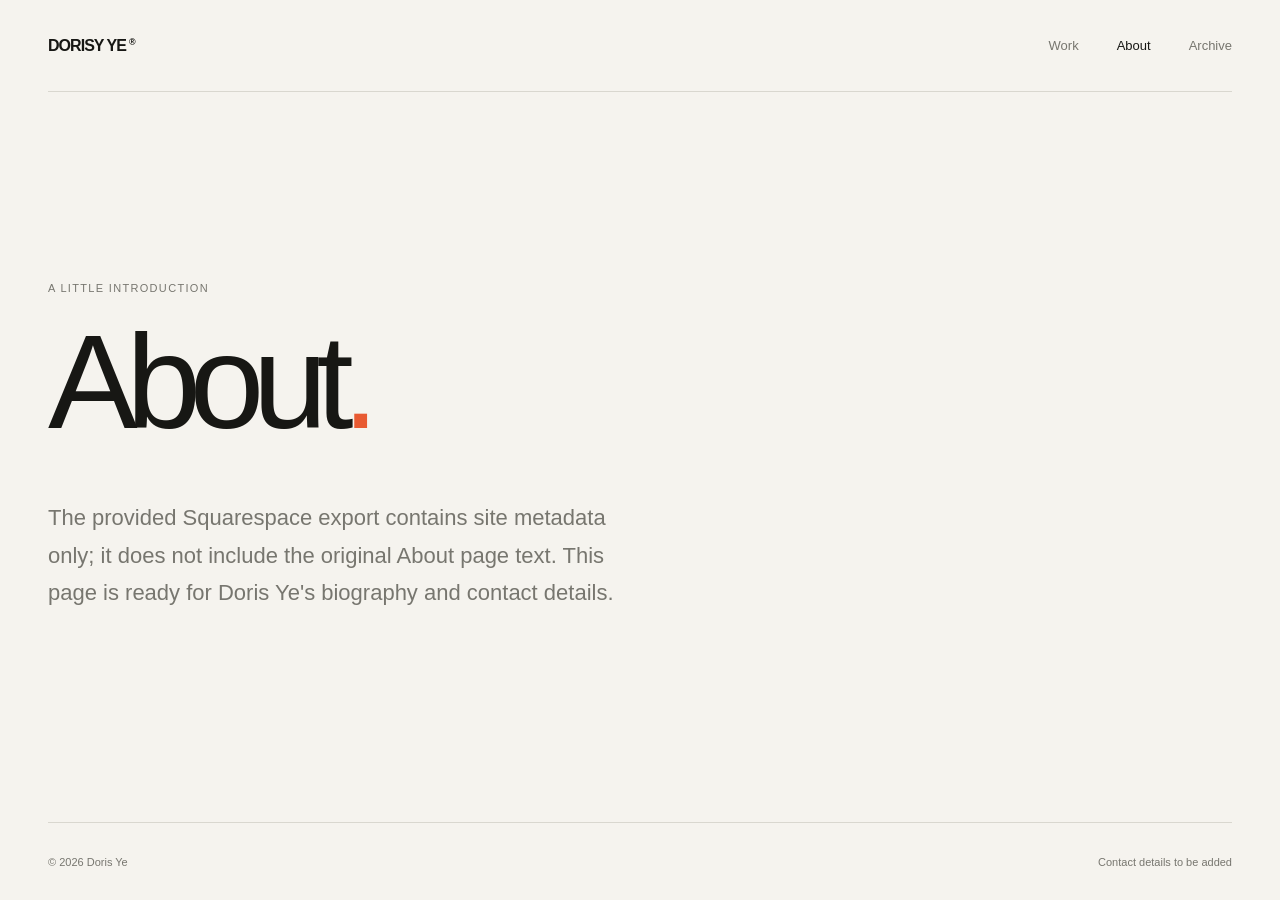
==== public/about.html @ 45a3389e "Create static portfolio site" ====
<!doctype html>
<html lang="en">
  <head>
    <meta charset="utf-8">
    <meta name="viewport" content="width=device-width, initial-scale=1">
    <meta name="theme-color" content="#f5f3ee">
    <meta name="description" content="About Doris Ye.">
    <title>About — Doris Ye</title>
    <link rel="stylesheet" href="assets/css/site.css">
    <script src="assets/js/site.js" defer></script>
  </head>
  <body>
    <header class="site-header">
      <a class="wordmark" href="index.html" aria-label="Doris Ye, home">DORISY YE<span>®</span></a>
      <button class="menu-toggle" type="button" aria-expanded="false" aria-controls="primary-nav">Menu</button>
      <nav id="primary-nav" class="primary-nav" aria-label="Main navigation">
        <a href="index.html">Work</a>
        <a href="about.html" aria-current="page">About</a>
        <a href="archive.html">Archive</a>
      </nav>
    </header>
    <main class="text-page">
      <p class="eyebrow">A little introduction</p>
      <h1>About<span class="accent">.</span></h1>
      <div class="text-page-copy">
        <p>The provided Squarespace export contains site metadata only; it does not include the original About page text. This page is ready for Doris Ye's biography and contact details.</p>
      </div>
    </main>
    <footer class="site-footer">
      <span>© <span data-current-year>2026</span> Doris Ye</span>
      <span>Contact details to be added</span>
    </footer>
  </body>
</html>
---- public/assets/css/site.css ----
:root {
  color-scheme: light;
  --paper: #f5f3ee;
  --ink: #171714;
  --muted: #77766f;
  --line: #d9d7cf;
  --orange: #e85a32;
  font-family: "Segoe UI", Arial, sans-serif;
}

* { box-sizing: border-box; }

body {
  min-width: 320px;
  margin: 0;
  background: var(--paper);
  color: var(--ink);
}

a { color: inherit; text-decoration: none; }
a:focus-visible, button:focus-visible { outline: 2px solid var(--orange); outline-offset: 5px; }

.site-header, main, .site-footer {
  width: min(100% - 96px, 1440px);
  margin-inline: auto;
}

.site-header {
  min-height: 92px;
  display: flex;
  align-items: center;
  justify-content: space-between;
  border-bottom: 1px solid var(--line);
}

.wordmark {
  font: 700 16px/1 "Segoe UI", Arial, sans-serif;
  letter-spacing: -.06em;
}

.wordmark span { margin-left: 3px; font-size: 9px; vertical-align: top; }

.primary-nav { display: flex; gap: 38px; font-size: 13px; }
.primary-nav a { color: var(--muted); transition: color .2s ease; }
.primary-nav a:hover, .primary-nav a[aria-current="page"] { color: var(--ink); }
.menu-toggle { display: none; }

.intro { padding: clamp(82px, 14vw, 190px) 0 clamp(80px, 11vw, 150px); }
.eyebrow, .project-number, .section-heading span {
  color: var(--muted);
  font-size: 11px;
  letter-spacing: .12em;
  text-transform: uppercase;
}

h1 {
  margin: 25px 0;
  font: 500 clamp(62px, 10.5vw, 144px)/.93 "Segoe UI", Arial, sans-serif;
  letter-spacing: -.085em;
}

.accent { color: var(--orange); }
.intro-copy { max-width: 390px; margin: 0; color: var(--muted); font-size: 15px; line-height: 1.7; }

.section-heading { display: flex; justify-content: space-between; align-items: baseline; margin-bottom: 22px; }
.section-heading h2 { margin: 0; font: 500 21px "Segoe UI", Arial, sans-serif; letter-spacing: -.04em; }

.project-grid { display: grid; grid-template-columns: repeat(2, minmax(0, 1fr)); gap: 20px; }
.project-card {
  min-height: clamp(300px, 43vw, 590px);
  padding: 25px;
  display: flex;
  flex-direction: column;
  align-items: flex-start;
  justify-content: space-between;
  overflow: hidden;
  transition: transform .25s ease;
}
.project-card:hover { transform: translateY(-5px); }
.project-card--one { background: #e7ded3; }
.project-card--two { background: #d9dcd4; }
.project-number { color: #59574e; }
.project-title { align-self: center; font: 500 clamp(30px, 5vw, 68px)/1 "Segoe UI", Arial, sans-serif; letter-spacing: -.07em; }
.project-link { width: 100%; padding-top: 15px; border-top: 1px solid rgb(23 23 20 / 22%); font-size: 12px; }
.project-link span { float: right; }
.content-note { max-width: 700px; margin: 20px 0 0; color: var(--muted); font-size: 12px; line-height: 1.7; }

.text-page { min-height: calc(100vh - 170px); padding-top: clamp(90px, 14vw, 180px); }
.text-page h1 { margin-bottom: 55px; }
.text-page-copy { max-width: 600px; color: var(--muted); font-size: clamp(17px, 2vw, 22px); line-height: 1.7; }
.text-page-copy p { margin: 0; }
.back-link { display: inline-block; margin-top: 45px; font-size: 13px; }
.poster-placeholder {
  min-height: clamp(260px, 55vw, 650px);
  display: grid;
  place-items: center;
  background: #e7ded3;
  color: #77766f;
  font-size: 13px;
}
.project-page { padding-bottom: 90px; }

.site-footer {
  min-height: 78px;
  display: flex;
  justify-content: space-between;
  align-items: center;
  border-top: 1px solid var(--line);
  color: var(--muted);
  font-size: 11px;
}
.site-footer a { color: var(--ink); }

@media (max-width: 640px) {
  .site-header, main, .site-footer { width: min(100% - 40px, 1440px); }
  .site-header { min-height: 72px; }
  .menu-toggle {
    display: block;
    padding: 8px 0 8px 12px;
    border: 0;
    background: transparent;
    color: var(--ink);
    font: inherit;
    font-size: 12px;
  }
  .primary-nav {
    position: absolute;
    z-index: 1;
    top: 71px;
    right: 20px;
    left: 20px;
    display: none;
    padding: 20px;
    flex-direction: column;
    gap: 18px;
    background: var(--paper);
    border: 1px solid var(--line);
  }
  .primary-nav.is-open { display: flex; }
  .intro { padding-block: 100px 95px; }
  .project-grid { grid-template-columns: 1fr; gap: 12px; }
  .project-card { min-height: 380px; padding: 20px; }
  .section-heading { align-items: flex-start; flex-direction: column; gap: 7px; }
  .site-footer { min-height: 70px; }
}

@media (prefers-reduced-motion: reduce) {
  *, *::before, *::after { scroll-behavior: auto !important; transition-duration: .01ms !important; }
}
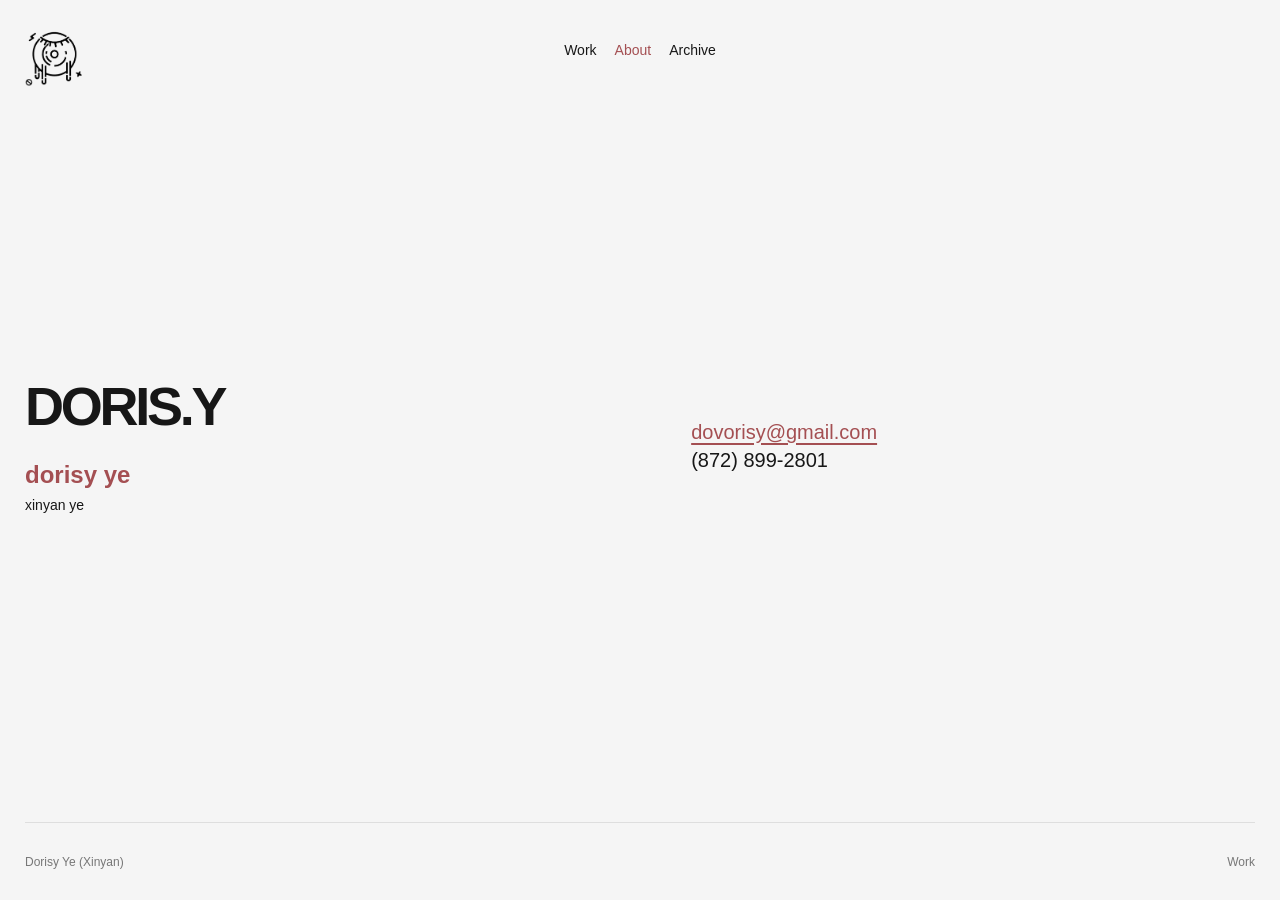
==== commit ceb512b8: "Migrate Squarespace portfolio content Co-authored-by: Copilot <223556219+Copilot@users.noreply.githu" ====
--- a/public/about.html
+++ b/public/about.html
@@ -3,15 +3,17 @@
   <head>
     <meta charset="utf-8">
     <meta name="viewport" content="width=device-width, initial-scale=1">
-    <meta name="theme-color" content="#f5f3ee">
-    <meta name="description" content="About Doris Ye.">
-    <title>About — Doris Ye</title>
+    <meta name="theme-color" content="#f5f5f5">
+    <meta name="description" content="About Dorisy Ye (Xinyan Ye).">
+    <title>About — DORISY YE</title>
     <link rel="stylesheet" href="assets/css/site.css">
     <script src="assets/js/site.js" defer></script>
   </head>
   <body>
     <header class="site-header">
-      <a class="wordmark" href="index.html" aria-label="Doris Ye, home">DORISY YE<span>®</span></a>
+      <a class="brand" href="index.html" aria-label="DORISY YE, home">
+        <img src="assets/images/brand-icon.webp" alt="DORISY YE">
+      </a>
       <button class="menu-toggle" type="button" aria-expanded="false" aria-controls="primary-nav">Menu</button>
       <nav id="primary-nav" class="primary-nav" aria-label="Main navigation">
         <a href="index.html">Work</a>
@@ -19,16 +21,22 @@
         <a href="archive.html">Archive</a>
       </nav>
     </header>
-    <main class="text-page">
-      <p class="eyebrow">A little introduction</p>
-      <h1>About<span class="accent">.</span></h1>
-      <div class="text-page-copy">
-        <p>The provided Squarespace export contains site metadata only; it does not include the original About page text. This page is ready for Doris Ye's biography and contact details.</p>
-      </div>
+
+    <main id="main" class="about-page">
+      <section class="about-identity" aria-label="Artist">
+        <h1>DORIS.Y</h1>
+        <p class="about-name">dorisy ye</p>
+        <p class="about-alias">xinyan ye</p>
+      </section>
+      <section class="about-contact" aria-label="Contact details">
+        <a href="mailto:dovorisy@gmail.com">dovorisy@gmail.com</a>
+        <a href="tel:+18728992801">(872) 899-2801</a>
+      </section>
     </main>
+
     <footer class="site-footer">
-      <span>© <span data-current-year>2026</span> Doris Ye</span>
-      <span>Contact details to be added</span>
+      <span>Dorisy Ye (Xinyan)</span>
+      <a href="index.html">Work</a>
     </footer>
   </body>
 </html>
--- a/public/assets/css/site.css
+++ b/public/assets/css/site.css
@@ -1,11 +1,11 @@
 :root {
   color-scheme: light;
-  --paper: #f5f3ee;
-  --ink: #171714;
-  --muted: #77766f;
-  --line: #d9d7cf;
-  --orange: #e85a32;
-  font-family: "Segoe UI", Arial, sans-serif;
+  --paper: #f5f5f5;
+  --ink: #171717;
+  --muted: #777;
+  --accent: #a44f52;
+  --line: #dedede;
+  font-family: Arial, Helvetica, sans-serif;
 }
 
 * { box-sizing: border-box; }
@@ -18,87 +18,119 @@
 }
 
 a { color: inherit; text-decoration: none; }
-a:focus-visible, button:focus-visible { outline: 2px solid var(--orange); outline-offset: 5px; }
+a:focus-visible, button:focus-visible { outline: 2px solid var(--accent); outline-offset: 5px; }
+img { display: block; max-width: 100%; }
 
 .site-header, main, .site-footer {
-  width: min(100% - 96px, 1440px);
+  width: min(100% - 50px, 1500px);
   margin-inline: auto;
 }
 
 .site-header {
-  min-height: 92px;
-  display: flex;
+  min-height: 100px;
+  display: grid;
+  grid-template-columns: 1fr auto 1fr;
   align-items: center;
-  justify-content: space-between;
-  border-bottom: 1px solid var(--line);
 }
 
-.wordmark {
-  font: 700 16px/1 "Segoe UI", Arial, sans-serif;
-  letter-spacing: -.06em;
+.brand { display: block; width: 72px; height: 72px; }
+.brand img { width: 100%; height: 100%; object-fit: contain; }
+.primary-nav { display: flex; align-items: center; gap: 18px; font-size: 14px; }
+.primary-nav a { transition: color .2s ease; }
+.primary-nav a:hover, .primary-nav a[aria-current="page"] { color: var(--accent); }
+.menu-toggle { display: none; }
+
+.work-page { min-height: calc(100vh - 178px); }
+.visually-hidden {
+  position: absolute;
+  width: 1px;
+  height: 1px;
+  padding: 0;
+  margin: -1px;
+  overflow: hidden;
+  clip: rect(0, 0, 0, 0);
+  white-space: nowrap;
+  border: 0;
 }
 
-.wordmark span { margin-left: 3px; font-size: 9px; vertical-align: top; }
-
-.primary-nav { display: flex; gap: 38px; font-size: 13px; }
-.primary-nav a { color: var(--muted); transition: color .2s ease; }
-.primary-nav a:hover, .primary-nav a[aria-current="page"] { color: var(--ink); }
-.menu-toggle { display: none; }
-
-.intro { padding: clamp(82px, 14vw, 190px) 0 clamp(80px, 11vw, 150px); }
-.eyebrow, .project-number, .section-heading span {
-  color: var(--muted);
-  font-size: 11px;
-  letter-spacing: .12em;
-  text-transform: uppercase;
+.work-gallery {
+  display: grid;
+  grid-template-columns: repeat(2, minmax(0, 1fr));
+  align-items: start;
+  gap: 12px;
+  padding: 22px 0 70px;
 }
 
-h1 {
-  margin: 25px 0;
-  font: 500 clamp(62px, 10.5vw, 144px)/.93 "Segoe UI", Arial, sans-serif;
-  letter-spacing: -.085em;
+.work-card { display: block; overflow: hidden; }
+.work-card img { width: 100%; height: auto; transition: opacity .25s ease; }
+.work-card:hover img { opacity: .88; }
+
+.about-page {
+  min-height: calc(100vh - 178px);
+  display: grid;
+  grid-template-columns: 1fr 1.1fr;
+  align-content: center;
+  gap: clamp(40px, 12vw, 170px);
+  padding-block: 70px 100px;
 }
 
-.accent { color: var(--orange); }
-.intro-copy { max-width: 390px; margin: 0; color: var(--muted); font-size: 15px; line-height: 1.7; }
+.about-identity h1 { margin: 0; font-size: clamp(38px, 5vw, 54px); line-height: 1; letter-spacing: -.06em; }
+.about-name { margin: 28px 0 0; color: var(--accent); font-size: 24px; font-weight: 700; }
+.about-alias { margin: 8px 0 0; font-size: 14px; }
+.about-contact { display: flex; flex-direction: column; align-self: center; gap: 5px; font-size: clamp(16px, 2vw, 20px); }
+.about-contact a:first-child { color: var(--accent); text-decoration: underline; text-underline-offset: 4px; }
 
-.section-heading { display: flex; justify-content: space-between; align-items: baseline; margin-bottom: 22px; }
-.section-heading h2 { margin: 0; font: 500 21px "Segoe UI", Arial, sans-serif; letter-spacing: -.04em; }
+.archive-page { padding-block: 45px 90px; }
+.archive-intro {
+  display: flex;
+  justify-content: space-between;
+  align-items: flex-end;
+  gap: 32px;
+  margin-bottom: 32px;
+}
 
-.project-grid { display: grid; grid-template-columns: repeat(2, minmax(0, 1fr)); gap: 20px; }
-.project-card {
-  min-height: clamp(300px, 43vw, 590px);
-  padding: 25px;
-  display: flex;
-  flex-direction: column;
-  align-items: flex-start;
-  justify-content: space-between;
-  overflow: hidden;
-  transition: transform .25s ease;
+.archive-intro h1 { margin: 0 0 24px; font-size: clamp(38px, 6vw, 76px); line-height: .95; letter-spacing: -.07em; }
+.archive-intro p { margin: 0 0 8px; }
+.archive-intro a { color: var(--accent); }
+.archive-categories { display: flex; flex-wrap: wrap; gap: 8px 20px; margin: 0; padding: 0; list-style: none; font-size: 14px; }
+.archive-gallery { columns: 3 260px; column-gap: 12px; }
+.archive-gallery figure { break-inside: avoid; margin: 0 0 12px; }
+.archive-gallery img { width: 100%; height: auto; }
+
+.project-page { padding-block: 40px 72px; }
+.project-hero {
+  display: grid;
+  grid-template-columns: 1.05fr .95fr;
+  align-items: start;
+  column-gap: 28px;
 }
-.project-card:hover { transform: translateY(-5px); }
-.project-card--one { background: #e7ded3; }
-.project-card--two { background: #d9dcd4; }
-.project-number { color: #59574e; }
-.project-title { align-self: center; font: 500 clamp(30px, 5vw, 68px)/1 "Segoe UI", Arial, sans-serif; letter-spacing: -.07em; }
-.project-link { width: 100%; padding-top: 15px; border-top: 1px solid rgb(23 23 20 / 22%); font-size: 12px; }
-.project-link span { float: right; }
-.content-note { max-width: 700px; margin: 20px 0 0; color: var(--muted); font-size: 12px; line-height: 1.7; }
 
-.text-page { min-height: calc(100vh - 170px); padding-top: clamp(90px, 14vw, 180px); }
-.text-page h1 { margin-bottom: 55px; }
-.text-page-copy { max-width: 600px; color: var(--muted); font-size: clamp(17px, 2vw, 22px); line-height: 1.7; }
-.text-page-copy p { margin: 0; }
-.back-link { display: inline-block; margin-top: 45px; font-size: 13px; }
-.poster-placeholder {
-  min-height: clamp(260px, 55vw, 650px);
-  display: grid;
-  place-items: center;
-  background: #e7ded3;
-  color: #77766f;
-  font-size: 13px;
+.project-hero h1 {
+  margin: 0;
+  font-size: clamp(50px, 7.2vw, 104px);
+  font-weight: 700;
+  line-height: 1.25;
+  letter-spacing: -.065em;
 }
-.project-page { padding-bottom: 90px; }
+
+.project-hero h1 span { display: block; }
+.project-description { max-width: 340px; padding-top: 35px; font-size: clamp(16px, 1.8vw, 20px); line-height: 1.4; }
+.project-description p { margin: 0; }
+.project-description .project-size { margin-top: 24px; font-size: 13px; }
+.project-cover { grid-column: 2; grid-row: 1 / span 2; justify-self: end; width: min(100%, 560px); margin: 0; }
+.project-cover img { width: 100%; max-height: 82vh; object-fit: contain; }
+.project-gallery { margin-top: 50px; }
+.project-gallery figure { margin: 0; }
+.project-gallery img { width: 100%; height: auto; }
+.project-gallery--three { display: grid; grid-template-columns: repeat(3, minmax(0, 1fr)); gap: 12px; }
+.project-hero--wide { grid-template-columns: 1.15fr .85fr; margin-bottom: 40px; }
+.project-hero--wide h1 { font-size: clamp(48px, 7vw, 100px); }
+.project-hero--wide .project-description { justify-self: end; }
+.project-gallery--calder { display: grid; grid-template-columns: repeat(2, minmax(0, 1fr)); align-items: start; gap: 12px; }
+.project-gallery--calder figure:first-child { grid-column: 1 / -1; }
+.project-gallery--calder h2 { grid-column: 1 / -1; margin: 18px 0 0; font-size: 14px; letter-spacing: .12em; }
+.project-pagination { display: flex; justify-content: space-between; gap: 20px; margin-top: 55px; font-size: 14px; }
+.project-pagination a:hover { color: var(--accent); }
 
 .site-footer {
   min-height: 78px;
@@ -107,41 +139,58 @@
   align-items: center;
   border-top: 1px solid var(--line);
   color: var(--muted);
-  font-size: 11px;
+  font-size: 12px;
 }
-.site-footer a { color: var(--ink); }
 
-@media (max-width: 640px) {
-  .site-header, main, .site-footer { width: min(100% - 40px, 1440px); }
-  .site-header { min-height: 72px; }
+.site-footer a:hover { color: var(--accent); }
+
+@media (max-width: 700px) {
+  .site-header, main, .site-footer { width: min(100% - 32px, 1500px); }
+  .site-header { min-height: 76px; grid-template-columns: 1fr auto; }
+  .brand { width: 60px; height: 60px; }
   .menu-toggle {
     display: block;
-    padding: 8px 0 8px 12px;
+    justify-self: end;
+    padding: 10px 0 10px 12px;
     border: 0;
     background: transparent;
     color: var(--ink);
     font: inherit;
-    font-size: 12px;
+    font-size: 13px;
   }
   .primary-nav {
     position: absolute;
-    z-index: 1;
-    top: 71px;
-    right: 20px;
-    left: 20px;
+    z-index: 2;
+    top: 75px;
+    right: 16px;
+    left: 16px;
     display: none;
-    padding: 20px;
+    padding: 18px;
     flex-direction: column;
-    gap: 18px;
+    align-items: flex-start;
+    gap: 16px;
     background: var(--paper);
     border: 1px solid var(--line);
   }
   .primary-nav.is-open { display: flex; }
-  .intro { padding-block: 100px 95px; }
-  .project-grid { grid-template-columns: 1fr; gap: 12px; }
-  .project-card { min-height: 380px; padding: 20px; }
-  .section-heading { align-items: flex-start; flex-direction: column; gap: 7px; }
-  .site-footer { min-height: 70px; }
+  .work-page { min-height: calc(100vh - 150px); }
+  .work-gallery { grid-template-columns: 1fr; gap: 10px; padding-top: 8px; }
+  .about-page { min-height: calc(100vh - 150px); grid-template-columns: 1fr; align-content: center; gap: 48px; }
+  .about-name { margin-top: 22px; }
+  .archive-intro { align-items: flex-start; flex-direction: column; }
+  .archive-gallery { columns: 2 140px; column-gap: 8px; }
+  .archive-gallery figure { margin-bottom: 8px; }
+  .project-page { padding-top: 25px; }
+  .project-hero, .project-hero--wide { grid-template-columns: 1fr; gap: 18px; }
+  .project-hero h1, .project-hero--wide h1 { font-size: clamp(44px, 12vw, 74px); line-height: 1.1; }
+  .project-description, .project-hero--wide .project-description { max-width: 420px; padding-top: 0; justify-self: start; }
+  .project-cover { grid-column: 1; grid-row: auto; justify-self: center; width: min(100%, 520px); margin-top: 10px; }
+  .project-cover img { max-height: none; }
+  .project-gallery { margin-top: 24px; }
+  .project-gallery--three { grid-template-columns: 1fr; }
+  .project-gallery--calder { grid-template-columns: 1fr; }
+  .project-gallery--calder figure:first-child, .project-gallery--calder h2 { grid-column: 1; }
+  .project-pagination { flex-direction: column; margin-top: 35px; }
 }
 
 @media (prefers-reduced-motion: reduce) {
